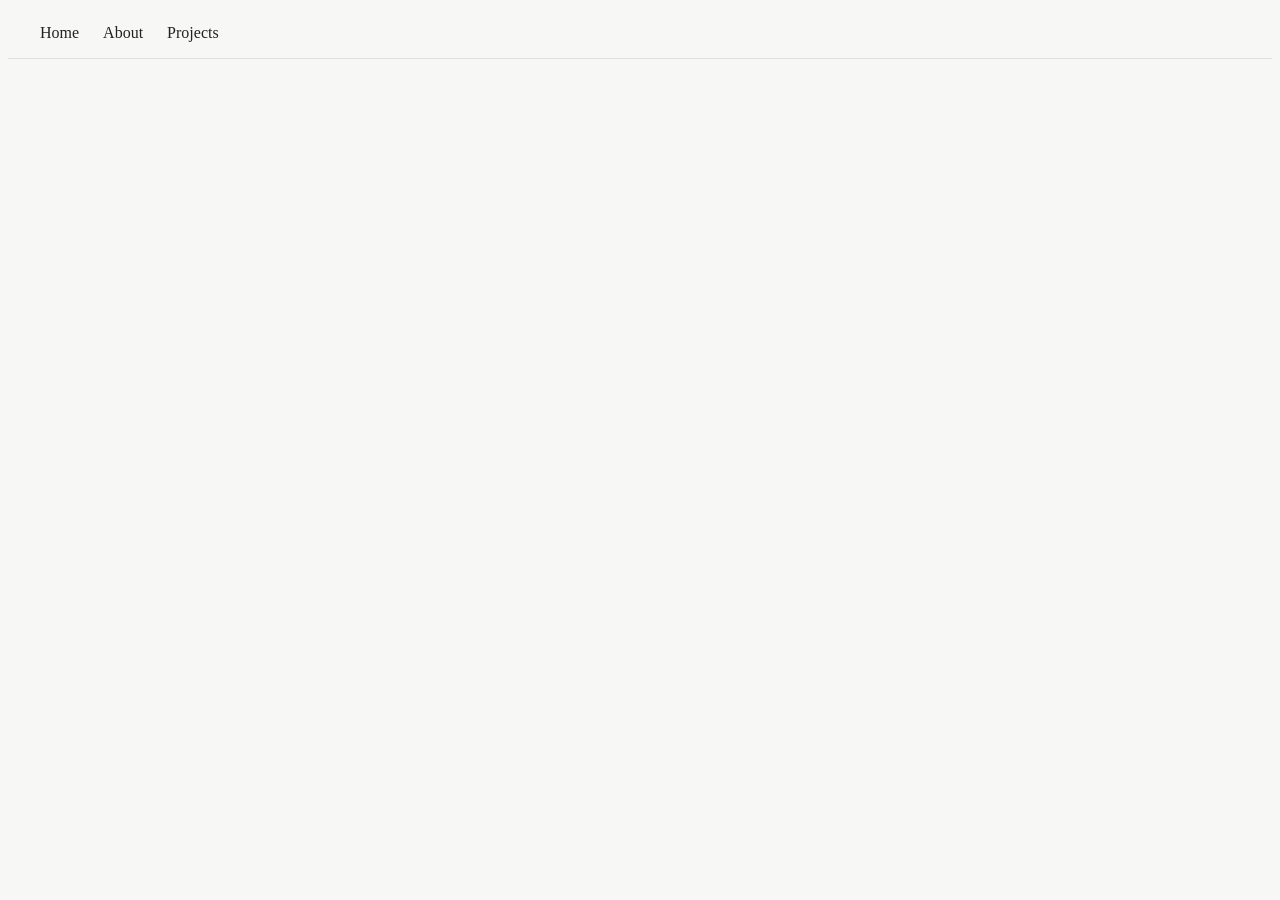
==== about.html @ 8e08124e "Content added to first page and base CSS complete" ====
<!DOCTYPE html>
<html lang="en">
<head>
    <meta charset="UTF-8">
    <meta name="viewport" content="width=device-width, initial-scale=1.0">
    <link rel="stylesheet" href="style.css">
    <title>Portfolio</title>
</head>

<body>
    
    <nav>
        <a href="pages/index.html" class="nav-link">Home</a>
        <a href="pages/about.html" class="nav-link">About</a>
        <a href="pages/projects.html" class="nav-link">Projects</a>
    </nav>



    <footer>

    </footer>

    <script src="scripts/script.js"></script>
</body>

</html>
---- style.css ----
body{
    background-color: var(--background-color);
    color: var(--main-text-color);
}

:root{
    --background-color: #F7F7F5;
    --main-text-color: #222222;
    --muted: #6B6B6B;
    --borders: #E0E0E0;
    --link-button: #C2410C;
}

nav{
    display: flex;
    align-items: center;
    padding: 1rem 2rem;
    background-color: var(--background-color);
    border-bottom: 1px solid var(--borders);
}

.nav-link{
    display: flex;
    display: inline-block;
    margin-right: 1.5rem;
    color: var(--main-text-color);
    text-decoration: none;
}

.nav-link:hover{
    color: var(--muted);
}

/* Website Example Styles */
.website-example{
    position: relative;
    width: 60%;
    max-width: 900px;
    margin: 2rem auto;
    padding: 1.25rem;
    background-color: #ffffff;
    border: 1px solid var(--borders);
    border-radius: 16px;
    box-shadow: 0 12px 30px rgba(0, 0, 0, 0.08);
}

.website-example .website-link{
    opacity: 0;
    transition: opacity 0.3s ease;
}

.website-example:hover .website-link{
    opacity: 1;
}

.website-example:hover{
    transform: scale(1.03);
    transition: transform 0.3s ease-in-out;
}

.website-example::before{
    content: "";
    position: absolute;
    inset: 0;
    background-color: var(--muted);
    opacity: 0;
    border-radius: 12px;
    transition: opacity 0.3s ease;
    z-index: 1;
}

.website-example:hover::before{
    opacity: 0.4;
}

.video{
    width: 100%;
    height: auto;
    display: block;
    border-radius: 12px;
    object-fit: contain;
}

.website-link{
    z-index: 2;
    position: relative;
    display: inline-block;
    margin-top: 1rem;
    background-color: var(--link-button);
    padding: 0.75rem 1.5rem;
    border-radius: 8px;
    color: var(--background-color);
    text-decoration: none;
    position: absolute;
    top: 50%;
    left: 50%;
    transform: translate(-50%, -50%);
}

.website-link:hover{
    box-shadow: 0 0px 20px #C2410C;
}

.website-grid{
    display: grid;
    grid-template-columns: repeat(auto-fit, minmax(300px, 1fr));
    gap: 2rem;
    padding: 2rem;
}

.website-example-grid:hover{
    transform: scale(1.02);
    transition: transform 0.3s ease-in-out;
}

.website-example-grid{
    position: relative;
    border-radius: 8px;
    overflow: hidden;
    height: 1000px;
    box-shadow: 0 12px 30px rgba(0, 0, 0, 0.08);
}

.website-example-grid::after{
    content: "";
    position: absolute;
    inset: 0;
    background-color: var(--muted);
    opacity: 0;
    transition: opacity 0.3s ease;
}

.website-example-grid:hover::after{
    opacity: 0.4;
}

.website-example-grid .website-link{
    opacity: 0;
    transition: opacity 0.3s ease;
}

.website-example-grid:hover .website-link{
    opacity: 1;
}
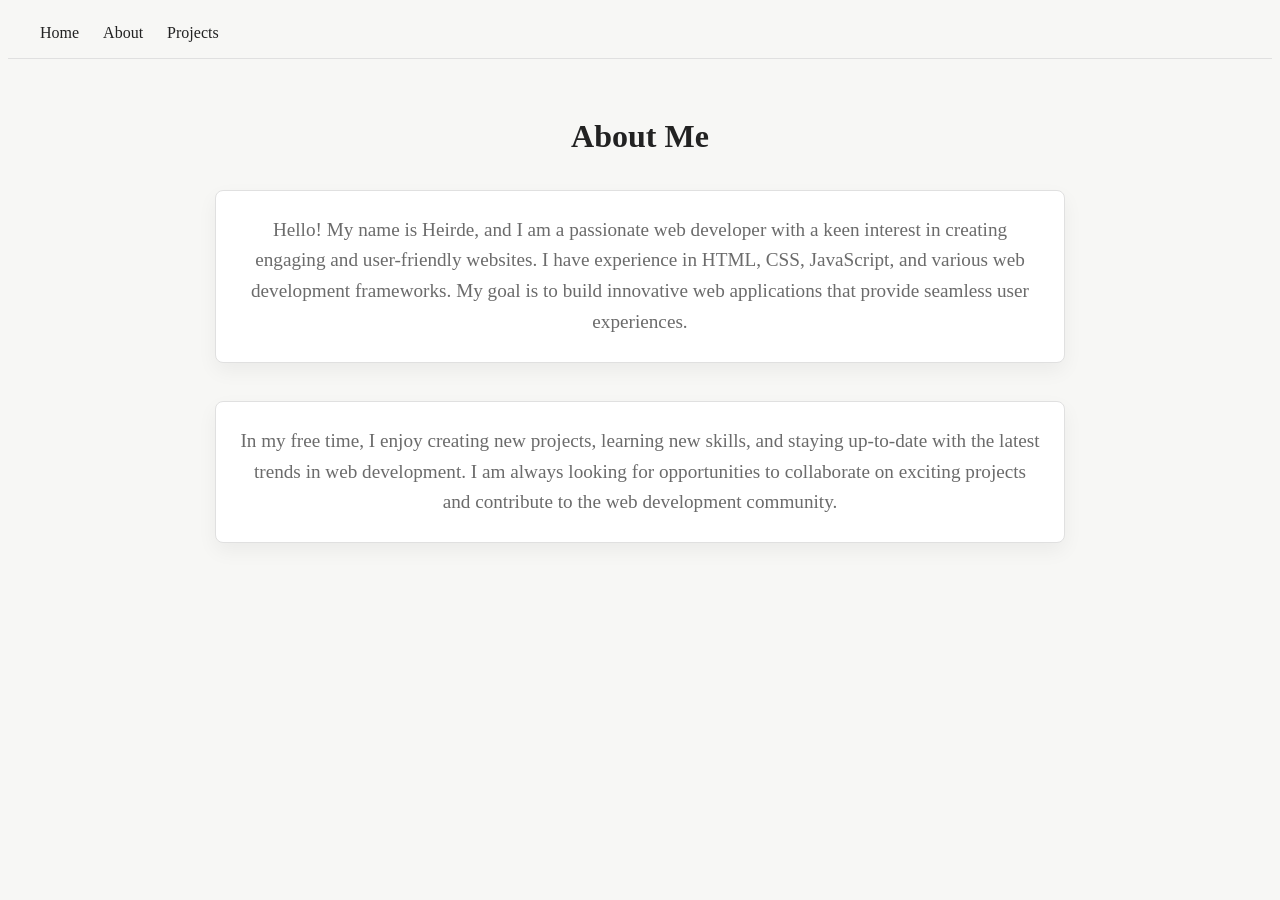
==== commit feb6600c: "Commiting most recent changes" ====
--- a/about.html
+++ b/about.html
@@ -10,12 +10,16 @@
 <body>
     
     <nav>
-        <a href="pages/index.html" class="nav-link">Home</a>
-        <a href="pages/about.html" class="nav-link">About</a>
-        <a href="pages/projects.html" class="nav-link">Projects</a>
+        <a href="index.html" class="nav-link">Home</a>
+        <a href="about.html" class="nav-link">About</a>
+        <a href="projects.html" class="nav-link">Projects</a>
     </nav>
 
-
+    <div class="about-section">
+        <h2 class="about-title">About Me</h2>
+        <p class="about-text">Hello! My name is Heirde, and I am a passionate web developer with a keen interest in creating engaging and user-friendly websites. I have experience in HTML, CSS, JavaScript, and various web development frameworks. My goal is to build innovative web applications that provide seamless user experiences.</p>
+        <p class="about-text">In my free time, I enjoy creating new projects, learning new skills, and staying up-to-date with the latest trends in web development. I am always looking for opportunities to collaborate on exciting projects and contribute to the web development community.</p>
+    </div>
 
     <footer>
 
--- a/style.css
+++ b/style.css
@@ -141,4 +141,85 @@
 
 .website-example-grid:hover .website-link{
     opacity: 1;
+}
+
+.whoiam-title, .umbrella-title{
+    text-align: center;
+    margin-bottom: 1.5rem;
+    font-size: 2rem;
+    color: var(--main-text-color);
+}
+
+.umbrella-section, .whoiam-section {
+    margin-bottom: 6rem;
+}
+
+
+/* About Section */
+
+.about-section{
+    display: flex;
+    flex-direction: column;
+    align-items: center;
+    padding: 2rem;
+    background-color: var(--background-color);
+}
+
+.about-title{
+    font-size: 2rem;
+    margin-bottom: 1rem;
+    color: var(--main-text-color);
+}
+
+.about-text{
+    font-size: 1.2rem;
+    line-height: 1.6;
+    max-width: 800px;
+    text-align: center;
+    color: var(--muted);
+    background-color: #ffffff;
+    border: 1px solid var(--borders);
+    border-radius: 8px;
+    box-shadow: 0 8px 20px rgba(0, 0, 0, 0.05);
+    padding: 1.5rem;
+}
+
+.about-text:hover{
+    transform: scale(1.02);
+    transition: transform 0.3s ease-in-out;
+    box-shadow: 0 12px 30px rgba(0, 0, 0, 0.08);
+}
+
+/* Project information */
+.project-info-bg{
+    position: fixed;
+    top: 50%;
+    left: 50%;
+    transform: translate(-50%, -50%);
+    z-index: -1;
+    text-align: center;
+    pointer-events: none;
+}
+
+.project-info-content{
+    opacity: 0.07;
+    transition: opacity 0.4s ease;
+}
+
+.project-info-content.visible{
+    opacity: 0.07;
+}
+
+.info-title{
+    font-size: 6rem;
+    font-weight: 700;
+    color: var(--main-text-color);
+    line-height: 1;
+    margin: 0;
+}
+
+.info-date, .info-client{
+    font-size: 1.5rem;
+    color: var(--muted);
+    margin: 0.5rem 0;
 }
